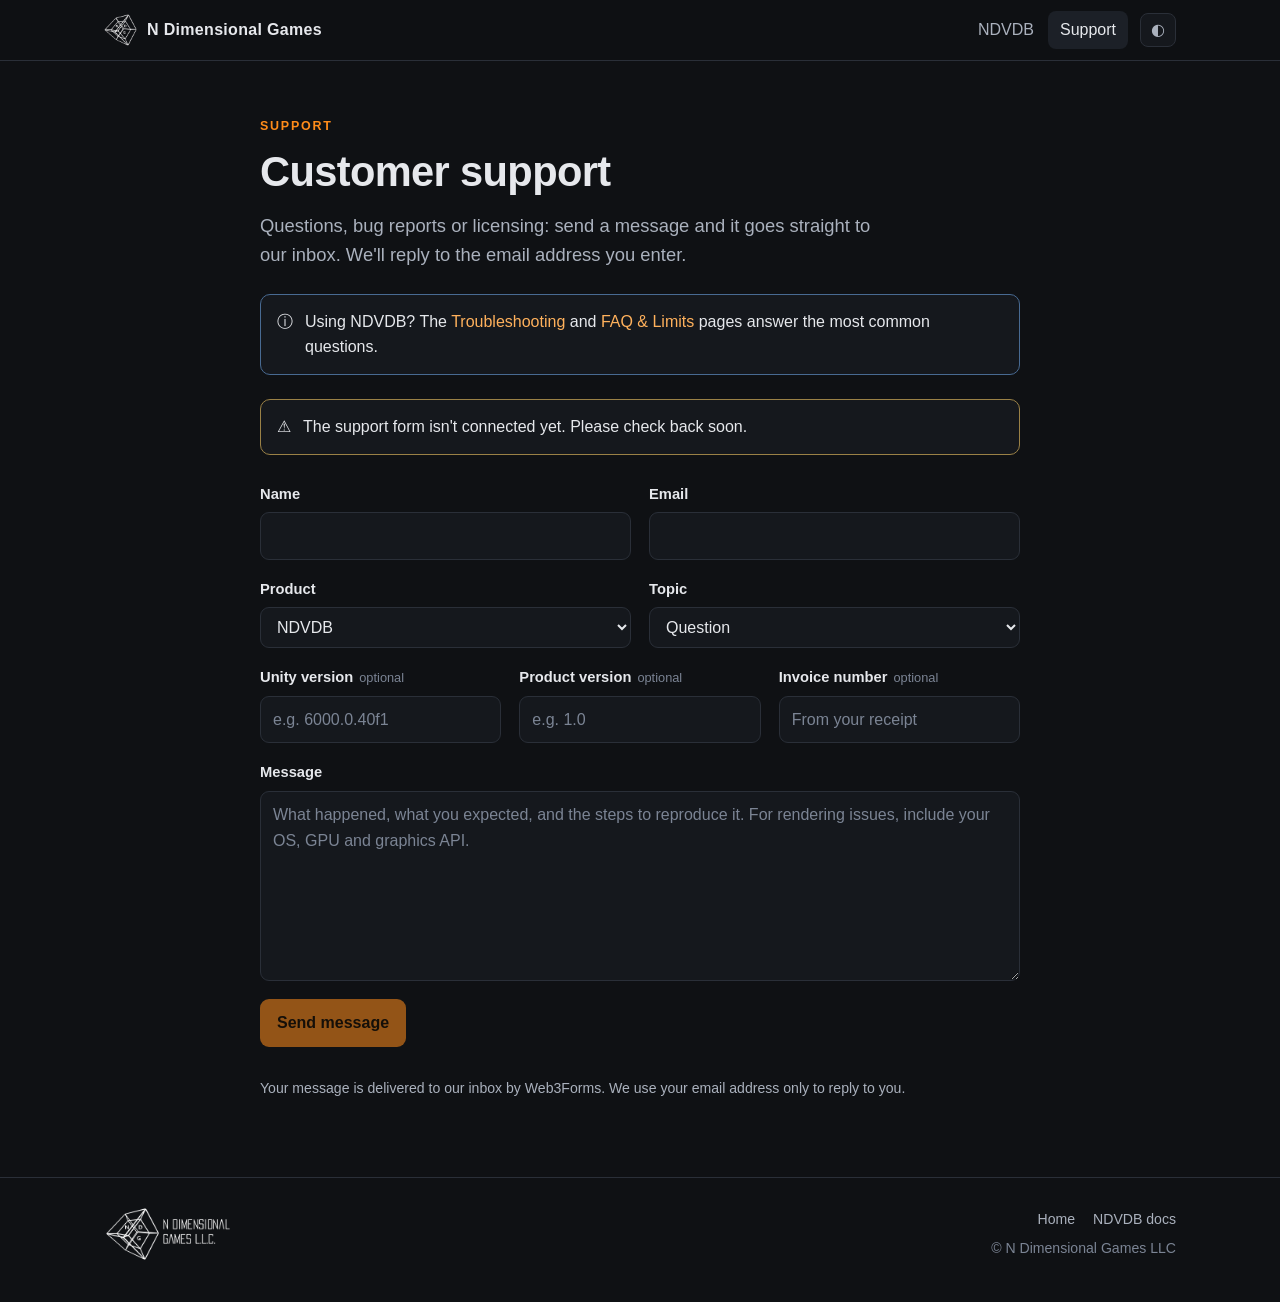
==== customer-support/index.html @ b9277b0f "Launch the ndimensionalgames.com site Home page for N Dimensional Games with NDVDB as its first prod" ====
<!DOCTYPE html>
<html lang="en">
<head>
<meta charset="utf-8">
<meta name="viewport" content="width=device-width, initial-scale=1">
<title>Customer Support · N Dimensional Games</title>
<meta name="description" content="Contact N Dimensional Games: questions, bug reports and licensing for NDVDB and our other products.">
<link rel="canonical" href="https://ndimensionalgames.com/customer-support/">
<link rel="icon" href="../assets/favicon-32.png" sizes="32x32" type="image/png">
<link rel="icon" href="../assets/favicon-192.png" sizes="192x192" type="image/png">
<link rel="apple-touch-icon" href="../assets/apple-touch-icon.png">
<meta property="og:type" content="website">
<meta property="og:site_name" content="N Dimensional Games">
<meta property="og:title" content="Customer Support · N Dimensional Games">
<meta property="og:description" content="Questions, bug reports and licensing for NDVDB and our other products.">
<meta property="og:url" content="https://ndimensionalgames.com/customer-support/">
<meta property="og:image" content="https://ndimensionalgames.com/assets/og-home.jpg">
<meta name="twitter:card" content="summary_large_image">
<link rel="stylesheet" href="../assets/site.css">
<script>try { var t = localStorage.getItem('ndvdb-docs-theme'); if (t) document.documentElement.dataset.theme = t; } catch (e) {}</script>
</head>
<body>

<header class="topbar">
  <div class="wrap">
    <a class="brand" href="../"><img class="mark" src="../assets/ndg-mark.png" width="33" height="32" alt=""><span class="txt">N Dimensional Games</span></a>
    <span class="spacer"></span>
    <nav class="nav" aria-label="Main">
      <a href="../ndvdb/">NDVDB</a>
      <a href="./" aria-current="page">Support</a>
    </nav>
    <button class="iconbtn" id="themeBtn" type="button" title="Toggle light / dark" aria-label="Toggle light or dark theme">◐</button>
  </div>
</header>

<main>
  <div class="wrap narrow">
    <div class="page-head">
      <div class="eyebrow">Support</div>
      <h1>Customer support</h1>
      <p class="lede">Questions, bug reports or licensing: send a message and it goes straight to our inbox. We'll reply to the email address you enter.</p>
    </div>

    <div class="callout note"><span aria-hidden="true">ⓘ</span><p>Using NDVDB? The <a href="../ndvdb/#troubleshooting">Troubleshooting</a> and <a href="../ndvdb/#faq">FAQ &amp; Limits</a> pages answer the most common questions.</p></div>

    <div class="callout warn" id="formNotice" hidden><span aria-hidden="true">⚠</span><p>The support form isn't connected yet. Please check back soon.</p></div>

    <!--
      Messages are delivered by Web3Forms (https://web3forms.com) to the email address the
      access key was created with. To connect the form, replace YOUR_WEB3FORMS_ACCESS_KEY
      below with your key. The key is designed to be public, so it is safe to commit.
    -->
    <form class="form" id="supportForm" action="https://api.web3forms.com/submit" method="POST">
      <input type="hidden" name="access_key" value="YOUR_WEB3FORMS_ACCESS_KEY">
      <input type="hidden" name="subject" value="New support request from ndimensionalgames.com">
      <input type="hidden" name="from_name" value="ndimensionalgames.com support form">
      <input type="checkbox" name="botcheck" class="hidden" style="display: none;" tabindex="-1" autocomplete="off">

      <div class="row">
        <label class="field"><span>Name</span><input name="name" required autocomplete="name"></label>
        <label class="field"><span>Email</span><input type="email" name="email" required autocomplete="email"></label>
      </div>
      <div class="row">
        <label class="field"><span>Product</span>
          <select name="Product"><option>NDVDB</option><option>Other</option></select>
        </label>
        <label class="field"><span>Topic</span>
          <select name="Topic">
            <option>Question</option>
            <option>Bug report</option>
            <option>Feature request</option>
            <option>Licensing or purchase</option>
            <option>Other</option>
          </select>
        </label>
      </div>
      <div class="row">
        <label class="field"><span>Unity version<span class="opt">optional</span></span><input name="Unity version" placeholder="e.g. 6000.0.40f1"></label>
        <label class="field"><span>Product version<span class="opt">optional</span></span><input name="Product version" placeholder="e.g. 1.0"></label>
        <label class="field"><span>Invoice number<span class="opt">optional</span></span><input name="Invoice number" placeholder="From your receipt"></label>
      </div>
      <label class="field"><span>Message</span>
        <textarea name="message" required placeholder="What happened, what you expected, and the steps to reproduce it. For rendering issues, include your OS, GPU and graphics API."></textarea>
      </label>
      <div class="actions">
        <button class="btn primary" type="submit">Send message</button>
        <span class="status" id="formStatus" role="status" aria-live="polite"></span>
      </div>
      <p class="muted small">Your message is delivered to our inbox by Web3Forms. We use your email address only to reply to you.</p>
    </form>

    <div class="sent" id="sentPanel" tabindex="-1" hidden>
      <div class="tick" aria-hidden="true">✓</div>
      <h2>Message sent</h2>
      <p class="muted">Thanks for getting in touch. We'll reply to the email address you entered.</p>
      <button class="btn" type="button" id="sendAnother">Send another message</button>
    </div>
  </div>
</main>

<footer class="site">
  <div class="wrap">
    <a class="footer-brand" href="../"><img class="lockup" src="../assets/ndg-lockup.png" width="328" height="144" loading="lazy" alt="N Dimensional Games L.L.C."></a>
    <div class="footer-meta">
      <nav aria-label="Footer"><a href="../">Home</a><a href="../ndvdb/">NDVDB docs</a></nav>
      <span>© N Dimensional Games LLC</span>
    </div>
  </div>
</footer>

<script src="../assets/site.js"></script>
<script src="../assets/support.js"></script>
</body>
</html>
---- assets/site.css ----
/* N Dimensional Games: shared styles for the home, support and 404 pages.
   The tokens mirror the NDVDB docs (ndvdb/), so the whole site reads as one. */

:root {
  --bg: #0f1114; --bg-2: #15181d; --bg-3: #1c2027; --line: #2a2f38;
  --fg: #e6e8ec; --fg-2: #aab1bd; --fg-3: #7b8494;
  --accent: #ff8c1a; --accent-2: #ffb15c; --accent-dim: rgba(255,140,26,.14);
  --ok: #4fd18b; --warn: #f5c451; --bad: #ff6b6b; --info: #6db3ff;
  --radius: 10px; --wrap: 1120px;
  --sans: -apple-system, "Segoe UI", Inter, Roboto, Helvetica, Arial, sans-serif;
  color-scheme: dark;
}
[data-theme="light"] {
  --bg: #f7f7f5; --bg-2: #ffffff; --bg-3: #eeeeeb; --line: #dcdcd6;
  --fg: #1a1c20; --fg-2: #4b515b; --fg-3: #7b8290;
  --accent: #d96d00; --accent-2: #b85a00; --accent-dim: rgba(217,109,0,.12);
  --bad: #c62828;
  color-scheme: light;
}

* { box-sizing: border-box; }
[hidden] { display: none !important; }
html { scroll-behavior: smooth; }
body { margin: 0; min-height: 100vh; display: flex; flex-direction: column; background: var(--bg); color: var(--fg); font: 16px/1.6 var(--sans); }
main { flex: 1; }
a { color: var(--accent-2); text-decoration: none; }
a:hover { text-decoration: underline; }
img { display: block; max-width: 100%; height: auto; }
h1, h2, h3 { margin: 0; line-height: 1.2; letter-spacing: -.015em; }
p { margin: .8rem 0; }
.muted { color: var(--fg-2); }
.small { font-size: .88rem; }
.wrap { max-width: var(--wrap); margin: 0 auto; padding: 0 24px; }
.wrap.narrow { max-width: 808px; }
.eyebrow { margin-bottom: 10px; color: var(--accent); font-size: .78rem; font-weight: 700; letter-spacing: .14em; text-transform: uppercase; }
.lede { max-width: 60ch; margin: 14px 0 0; color: var(--fg-2); font-size: 1.15rem; }

/* ── top bar ── */
.topbar { position: sticky; top: 0; z-index: 30; border-bottom: 1px solid var(--line);
  background: color-mix(in srgb, var(--bg) 88%, transparent); backdrop-filter: blur(10px); }
.topbar .wrap { height: 60px; display: flex; align-items: center; gap: 12px; }
.brand { display: flex; align-items: center; gap: 10px; color: var(--fg); font-weight: 700; letter-spacing: .02em; white-space: nowrap; }
.brand:hover { text-decoration: none; }
.brand .mark { flex: none; width: 33px; height: 32px; }
/* The logo files are white on transparent; flip them to black for the light theme. */
[data-theme="light"] .mark, [data-theme="light"] .lockup { filter: invert(1); }
.spacer { flex: 1; }
.nav { display: flex; gap: 2px; }
.nav a { padding: 6px 12px; border-radius: 8px; color: var(--fg-2); font-weight: 500; }
.nav a:hover, .nav a[aria-current="page"] { background: var(--bg-3); color: var(--fg); text-decoration: none; }
.iconbtn { flex: none; height: 34px; min-width: 34px; padding: 0 10px; border: 1px solid var(--line); border-radius: 8px;
  background: var(--bg-2); color: var(--fg-2); font: inherit; cursor: pointer; }
.iconbtn:hover { border-color: var(--fg-3); color: var(--fg); }

/* ── buttons ── */
.btn { display: inline-flex; align-items: center; gap: 8px; padding: 10px 16px; border: 1px solid var(--line); border-radius: 9px;
  background: var(--bg-3); color: var(--fg); font: inherit; font-weight: 650; cursor: pointer; }
.btn:hover { border-color: var(--fg-3); text-decoration: none; }
.btn.primary { border-color: transparent; background: var(--accent); color: #1a0e00; }
.btn.primary:hover { background: var(--accent-2); }
.btn[disabled] { opacity: .55; cursor: not-allowed; }
.ctas { display: flex; flex-wrap: wrap; gap: 10px; margin-top: 24px; }

/* ── home ── */
.hero { padding: 32px 0 56px; border-bottom: 1px solid var(--line);
  background: radial-gradient(1000px 420px at 50% -8%, rgba(96,110,255,.16), transparent 65%); }
.hero h1 { margin: 0; }
.banner { display: block; width: 100%; height: auto; border: 1px solid var(--line); border-radius: 16px; box-shadow: 0 24px 60px rgba(0,0,0,.35); }
.hero-intro { display: flex; flex-wrap: wrap; align-items: center; justify-content: space-between; gap: 18px 32px; margin-top: 28px; }
.hero-intro .lede, .hero-intro .ctas { margin: 0; }
.section { padding: 64px 0; }
.section-title { margin-bottom: 24px; font-size: 1.6rem; }

.product { display: grid; grid-template-columns: minmax(0, 1.1fr) minmax(0, 1fr); overflow: hidden;
  border: 1px solid var(--line); border-radius: 16px; background: var(--bg-2); }
.product + .product { margin-top: 24px; }
.product-media { display: flex; align-items: center; background: #000; }
.product-media img { width: 100%; }
.product-body { align-self: center; padding: 28px 32px; }
.product h3 { font-size: 1.75rem; }
.tagline { margin: 6px 0 0; color: var(--fg-2); font-weight: 500; }
.features { grid-column: 1 / -1; display: grid; grid-template-columns: repeat(2, minmax(0, 1fr)); gap: 12px 32px;
  margin: 0; padding: 22px 32px 26px; border-top: 1px solid var(--line); list-style: none; }
.features li { display: flex; gap: 12px; color: var(--fg-2); font-size: .95rem; }
.features b { color: var(--fg); font-weight: 600; }
.features .ico { flex: none; width: 18px; color: var(--accent); text-align: center; }
.pills { display: flex; flex-wrap: wrap; gap: 6px; margin-top: 20px; }
.pill { padding: 3px 10px; border: 1px solid var(--line); border-radius: 999px; background: var(--bg); color: var(--fg-2); font-size: .8rem; }

.band { border-top: 1px solid var(--line); background: var(--bg-2); }
.band .wrap { display: flex; flex-wrap: wrap; align-items: center; justify-content: space-between; gap: 20px; padding-top: 40px; padding-bottom: 40px; }
.band h2 { font-size: 1.4rem; }
.band p { margin: 6px 0 0; color: var(--fg-2); }

footer.site { border-top: 1px solid var(--line); color: var(--fg-3); font-size: .88rem; }
footer.site .wrap { display: flex; flex-wrap: wrap; align-items: center; justify-content: space-between; gap: 16px 24px; padding-top: 28px; padding-bottom: 40px; }
footer.site .lockup { display: block; width: auto; height: 56px; }
.footer-meta { display: grid; gap: 6px; justify-items: end; }
footer.site nav { display: flex; flex-wrap: wrap; gap: 6px 18px; }
footer.site a { color: var(--fg-2); }

/* ── support page ── */
.page-head { padding-top: 56px; }
.page-head h1 { font-size: clamp(1.9rem, 4vw, 2.6rem); }
.callout { display: flex; gap: 12px; margin: 24px 0 0; padding: 14px 16px; border: 1px solid var(--line); border-radius: var(--radius); background: var(--bg-2); }
.callout p { margin: 0; }
.callout.note { border-color: color-mix(in srgb, var(--info) 45%, var(--line)); }
.callout.warn { border-color: color-mix(in srgb, var(--warn) 55%, var(--line)); }

.form { display: grid; gap: 18px; margin: 28px 0 64px; }
.row { display: grid; gap: 18px; grid-template-columns: repeat(auto-fit, minmax(200px, 1fr)); }
.field { display: grid; gap: 6px; align-content: start; }
.field > span { font-size: .92rem; font-weight: 600; }
.opt { margin-left: 6px; color: var(--fg-3); font-size: .8rem; font-weight: 400; }
input, select, textarea { width: 100%; padding: 10px 12px; border: 1px solid var(--line); border-radius: 9px; background: var(--bg-2); color: var(--fg); font: inherit; }
input::placeholder, textarea::placeholder { color: var(--fg-3); }
input:focus, select:focus, textarea:focus { border-color: var(--accent); outline: 2px solid color-mix(in srgb, var(--accent) 55%, transparent); outline-offset: 1px; }
textarea { min-height: 190px; resize: vertical; }
.actions { display: flex; flex-wrap: wrap; align-items: center; gap: 14px; }
.status { color: var(--fg-2); font-size: .92rem; }
.status.bad { color: var(--bad); }
.sent { margin: 28px 0 64px; padding: 40px 28px; border: 1px solid color-mix(in srgb, var(--ok) 45%, var(--line)); border-radius: 16px; background: var(--bg-2); text-align: center; }
.sent:focus { outline: none; }
.sent .tick { width: 48px; height: 48px; margin: 0 auto 12px; display: grid; place-items: center; border-radius: 50%; background: rgba(79,209,139,.14); color: var(--ok); font-size: 1.4rem; }

/* ── responsive ── */
@media (max-width: 860px) {
  .product, .features { grid-template-columns: minmax(0, 1fr); }
}
@media (max-width: 640px) {
  .wrap { padding: 0 16px; }
  .nav a { padding: 6px 9px; }
  .hero { padding: 56px 0 44px; }
  .section { padding: 44px 0; }
  .product-body { padding: 22px 20px; }
  .page-head { padding-top: 36px; }
  .hero { padding-top: 20px; }
  .banner { border-radius: 10px; }
  .footer-meta { justify-items: start; }
}
@media (max-width: 480px) {
  .brand .txt { display: none; }
}
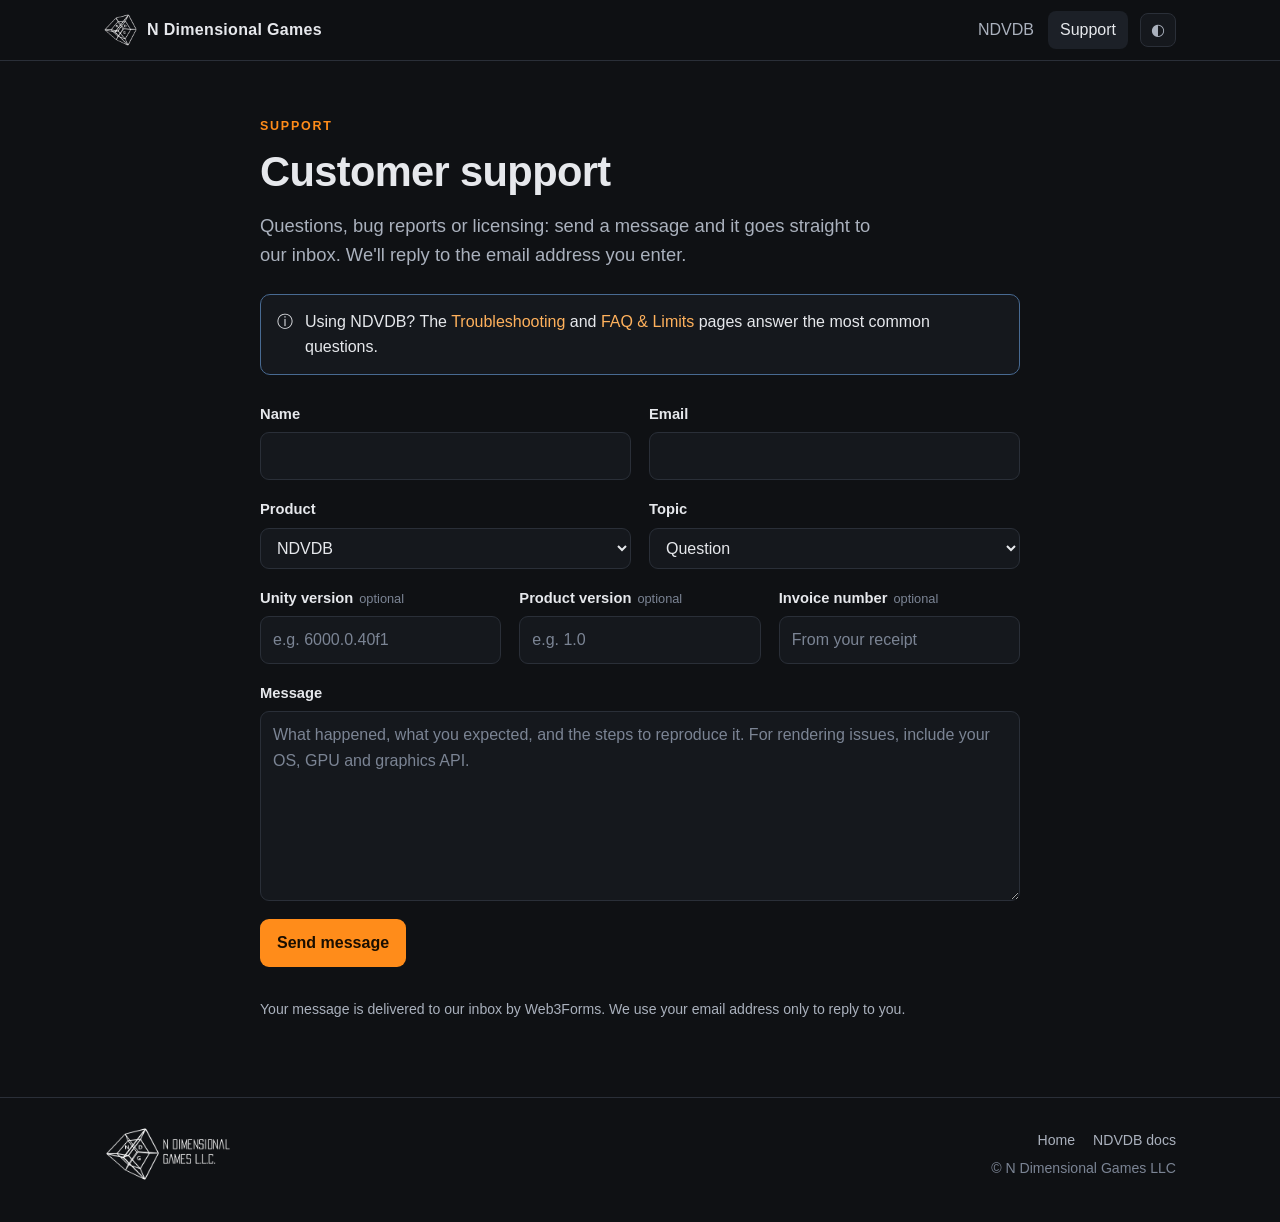
==== commit 8066c6f5: "Connect the support form to Web3Forms Co-Authored-By: Claude Opus 5.5 <noreply@anthropic.com>" ====
--- a/customer-support/index.html
+++ b/customer-support/index.html
@@ -47,11 +47,11 @@
 
     <!--
       Messages are delivered by Web3Forms (https://web3forms.com) to the email address the
-      access key was created with. To connect the form, replace YOUR_WEB3FORMS_ACCESS_KEY
-      below with your key. The key is designed to be public, so it is safe to commit.
+      access key was created with. To send them somewhere else, create a new key there and
+      replace the one below. The key is designed to be public, so it is safe to commit.
     -->
     <form class="form" id="supportForm" action="https://api.web3forms.com/submit" method="POST">
-      <input type="hidden" name="access_key" value="YOUR_WEB3FORMS_ACCESS_KEY">
+      <input type="hidden" name="access_key" value="f26a8fcf-bc53-478f-9e81-2a2adb90424d">
       <input type="hidden" name="subject" value="New support request from ndimensionalgames.com">
       <input type="hidden" name="from_name" value="ndimensionalgames.com support form">
       <input type="checkbox" name="botcheck" class="hidden" style="display: none;" tabindex="-1" autocomplete="off">
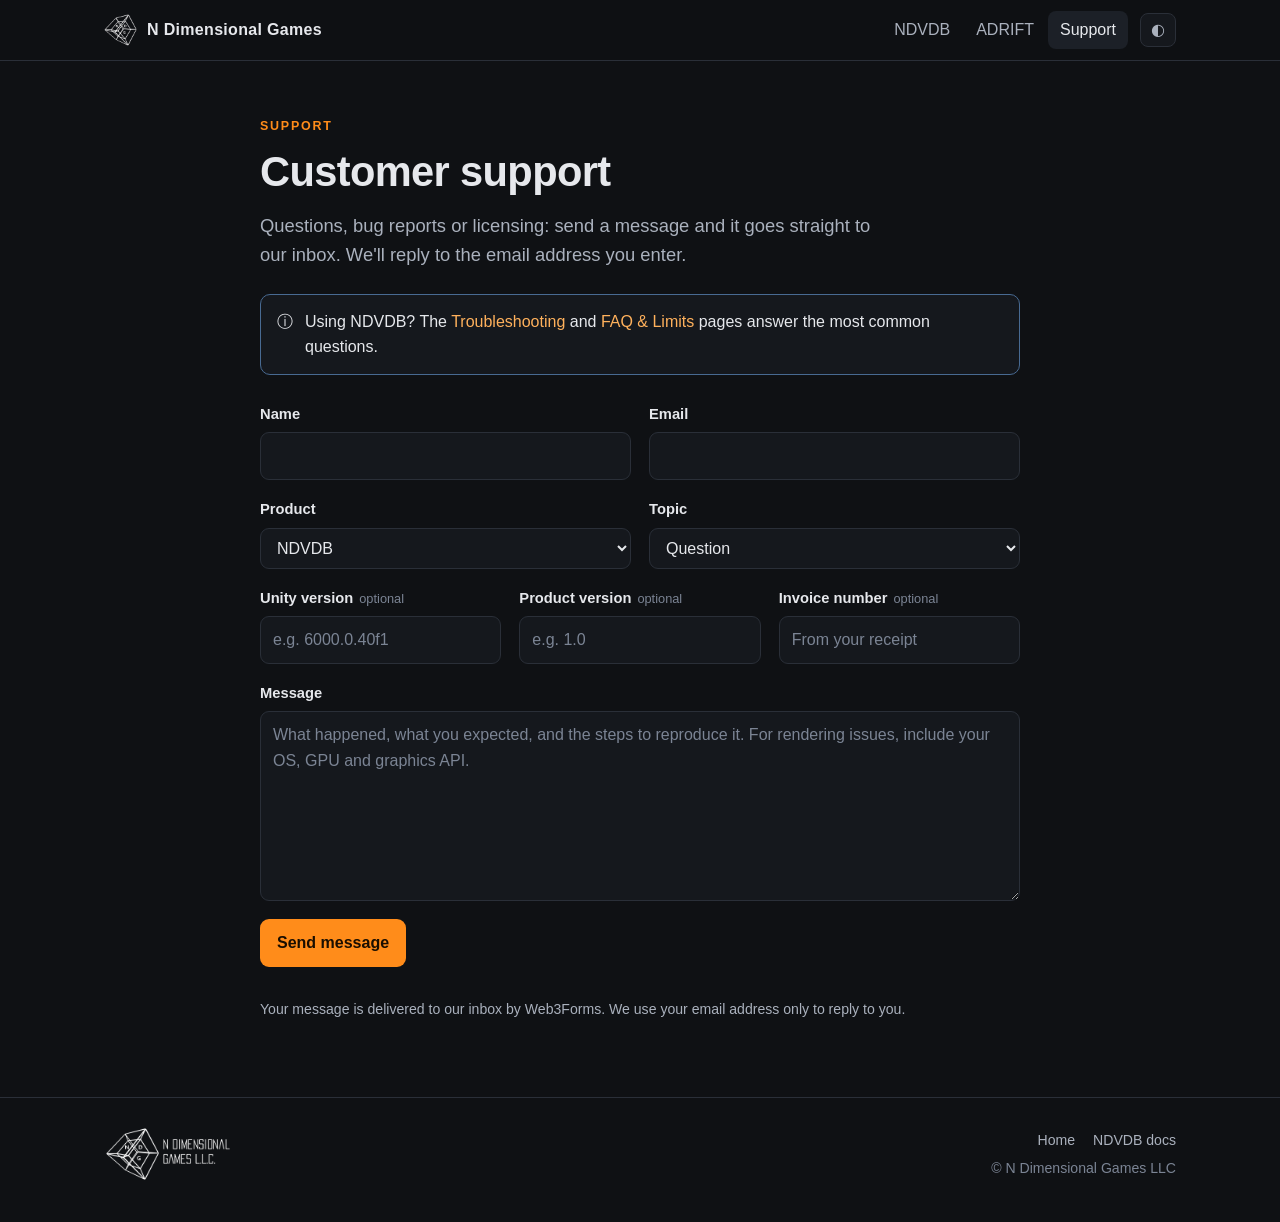
==== commit a02cbf87: "Host ADRIFT on the site Adds the ADRIFT prototype (v16.49) at /adrift/ as a second product on the ho" ====
--- a/customer-support/index.html
+++ b/customer-support/index.html
@@ -27,6 +27,7 @@
     <span class="spacer"></span>
     <nav class="nav" aria-label="Main">
       <a href="../ndvdb/">NDVDB</a>
+      <a href="../adrift/">ADRIFT</a>
       <a href="./" aria-current="page">Support</a>
     </nav>
     <button class="iconbtn" id="themeBtn" type="button" title="Toggle light / dark" aria-label="Toggle light or dark theme">◐</button>
--- a/assets/site.css
+++ b/assets/site.css
@@ -87,6 +87,17 @@
 .pills { display: flex; flex-wrap: wrap; gap: 6px; margin-top: 20px; }
 .pill { padding: 3px 10px; border: 1px solid var(--line); border-radius: 999px; background: var(--bg); color: var(--fg-2); font-size: .8rem; }
 
+.roadmap-intro { max-width: 64ch; margin: -10px 0 26px; color: var(--fg-2); }
+.roadmap { display: grid; grid-template-columns: repeat(2, minmax(0, 1fr)); gap: 20px; margin: 0; padding: 0; list-style: none; }
+.roadmap li { padding: 24px 26px; border: 1px solid var(--line); border-radius: 16px; background: var(--bg-2); }
+.roadmap h3 { margin-top: 14px; font-size: 1.2rem; }
+.roadmap p { margin: 10px 0 0; color: var(--fg-2); font-size: .95rem; }
+.roadmap-note { margin: 22px 0 0; color: var(--fg-2); font-size: .95rem; }
+.status-tag { display: inline-block; padding: 3px 10px; border: 1px solid transparent; border-radius: 999px;
+  font-size: .72rem; font-weight: 700; letter-spacing: .09em; text-transform: uppercase; }
+.status-tag.dev { background: var(--accent-dim); color: var(--accent-2); }
+.status-tag.planned { border-color: var(--line); color: var(--fg-2); }
+
 .band { border-top: 1px solid var(--line); background: var(--bg-2); }
 .band .wrap { display: flex; flex-wrap: wrap; align-items: center; justify-content: space-between; gap: 20px; padding-top: 40px; padding-bottom: 40px; }
 .band h2 { font-size: 1.4rem; }
@@ -125,7 +136,7 @@
 
 /* ── responsive ── */
 @media (max-width: 860px) {
-  .product, .features { grid-template-columns: minmax(0, 1fr); }
+  .product, .features, .roadmap { grid-template-columns: minmax(0, 1fr); }
 }
 @media (max-width: 640px) {
   .wrap { padding: 0 16px; }
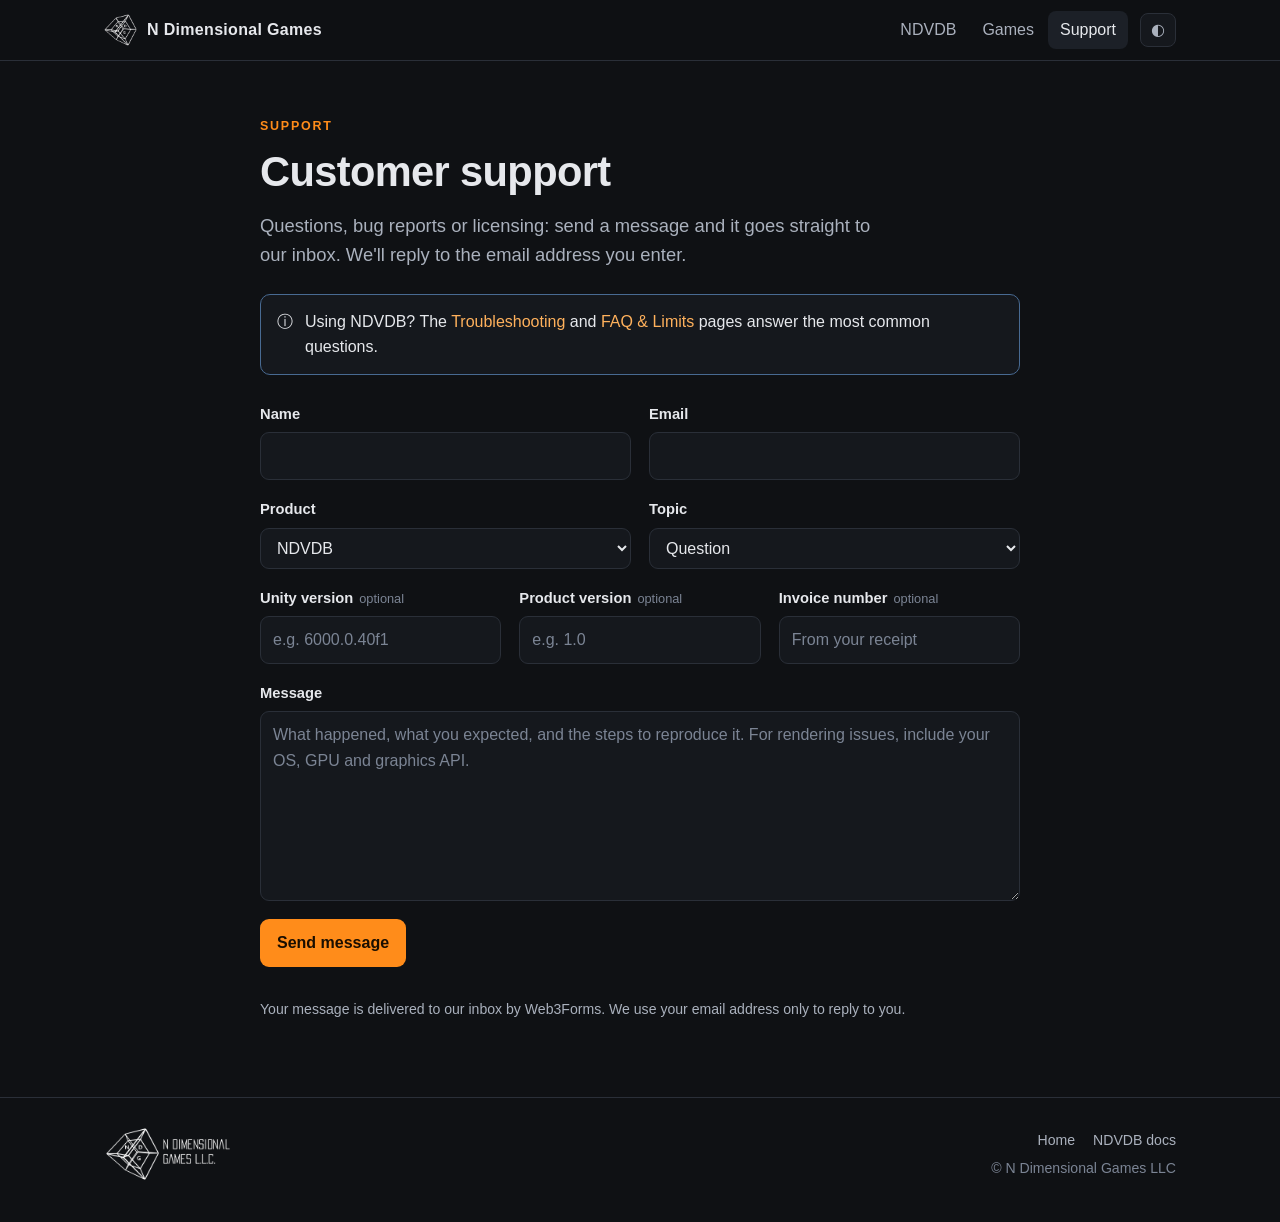
==== commit 0e5768bd: "Browser games: the arcade, with ADRIFT as its third game Moves the Flash Game Revival cabinet to /ga" ====
--- a/customer-support/index.html
+++ b/customer-support/index.html
@@ -27,7 +27,7 @@
     <span class="spacer"></span>
     <nav class="nav" aria-label="Main">
       <a href="../ndvdb/">NDVDB</a>
-      <a href="../adrift/">ADRIFT</a>
+      <a href="../games/">Games</a>
       <a href="./" aria-current="page">Support</a>
     </nav>
     <button class="iconbtn" id="themeBtn" type="button" title="Toggle light / dark" aria-label="Toggle light or dark theme">◐</button>
